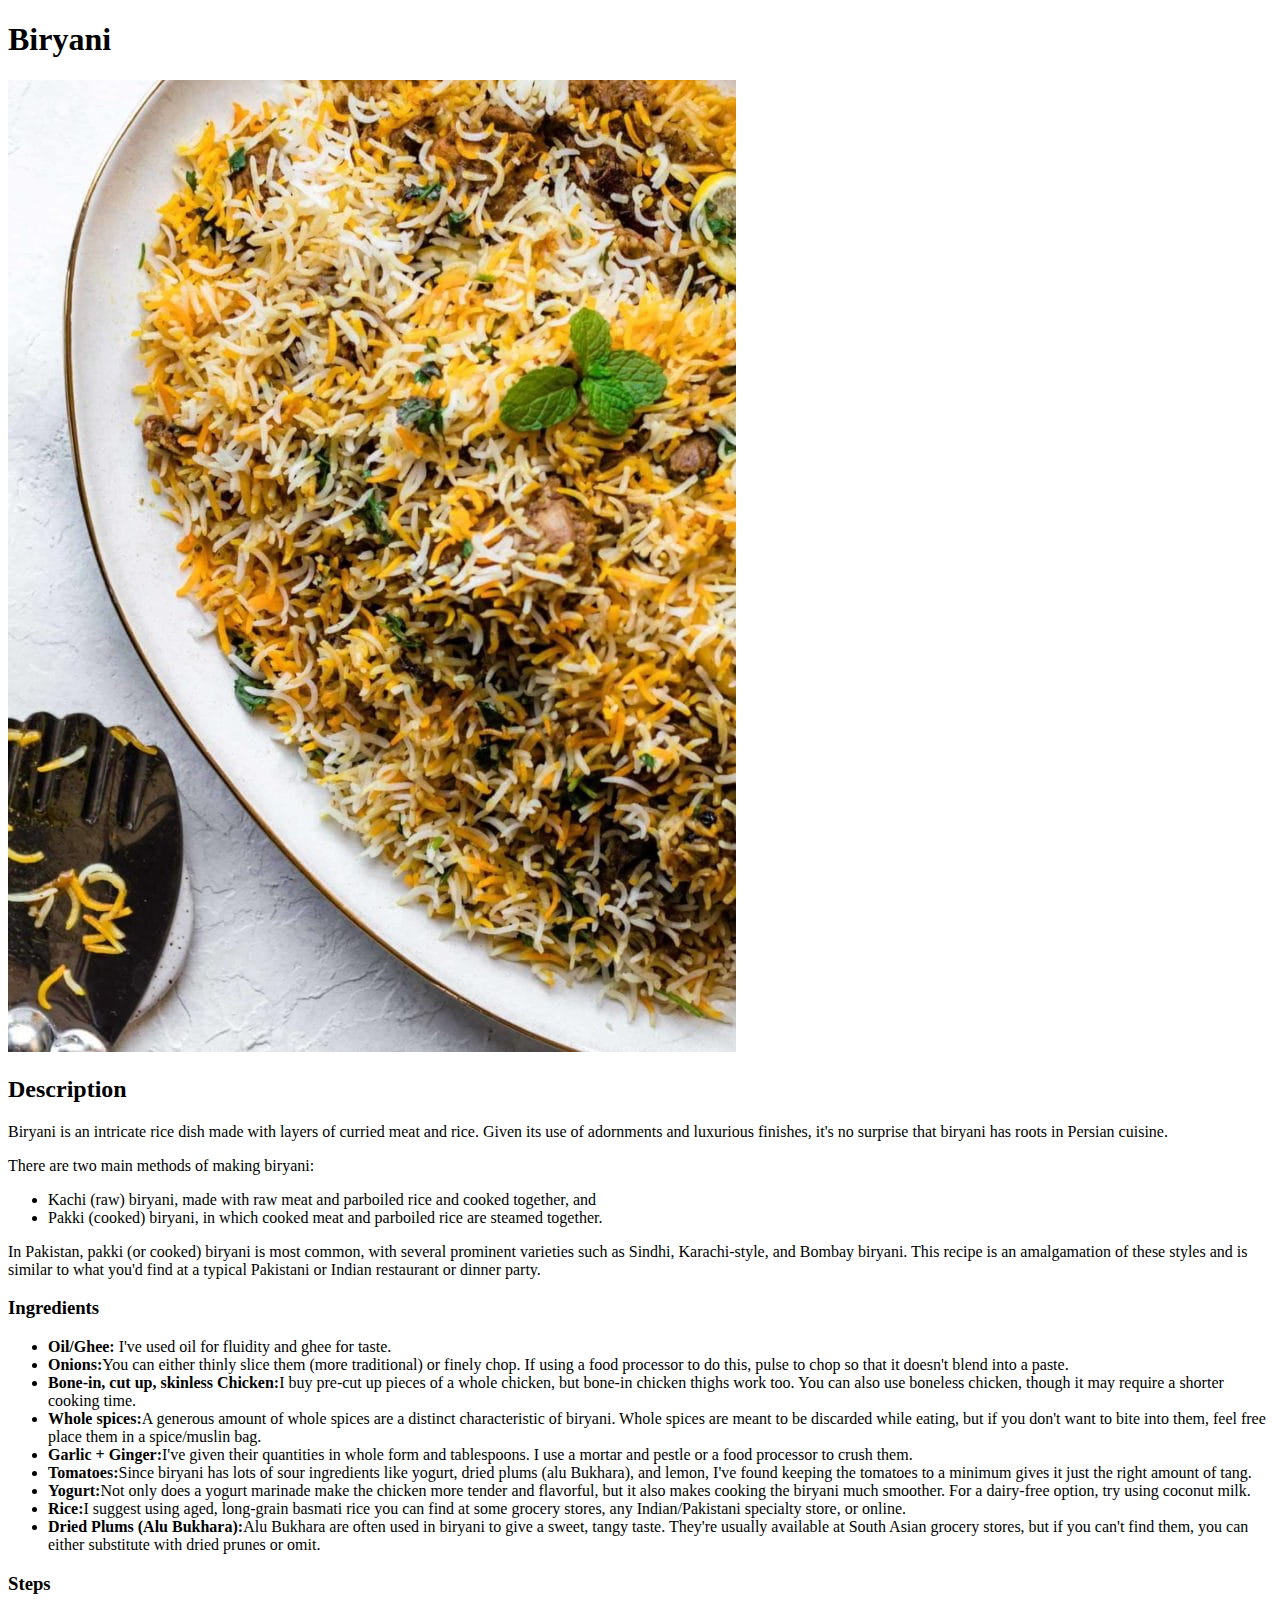
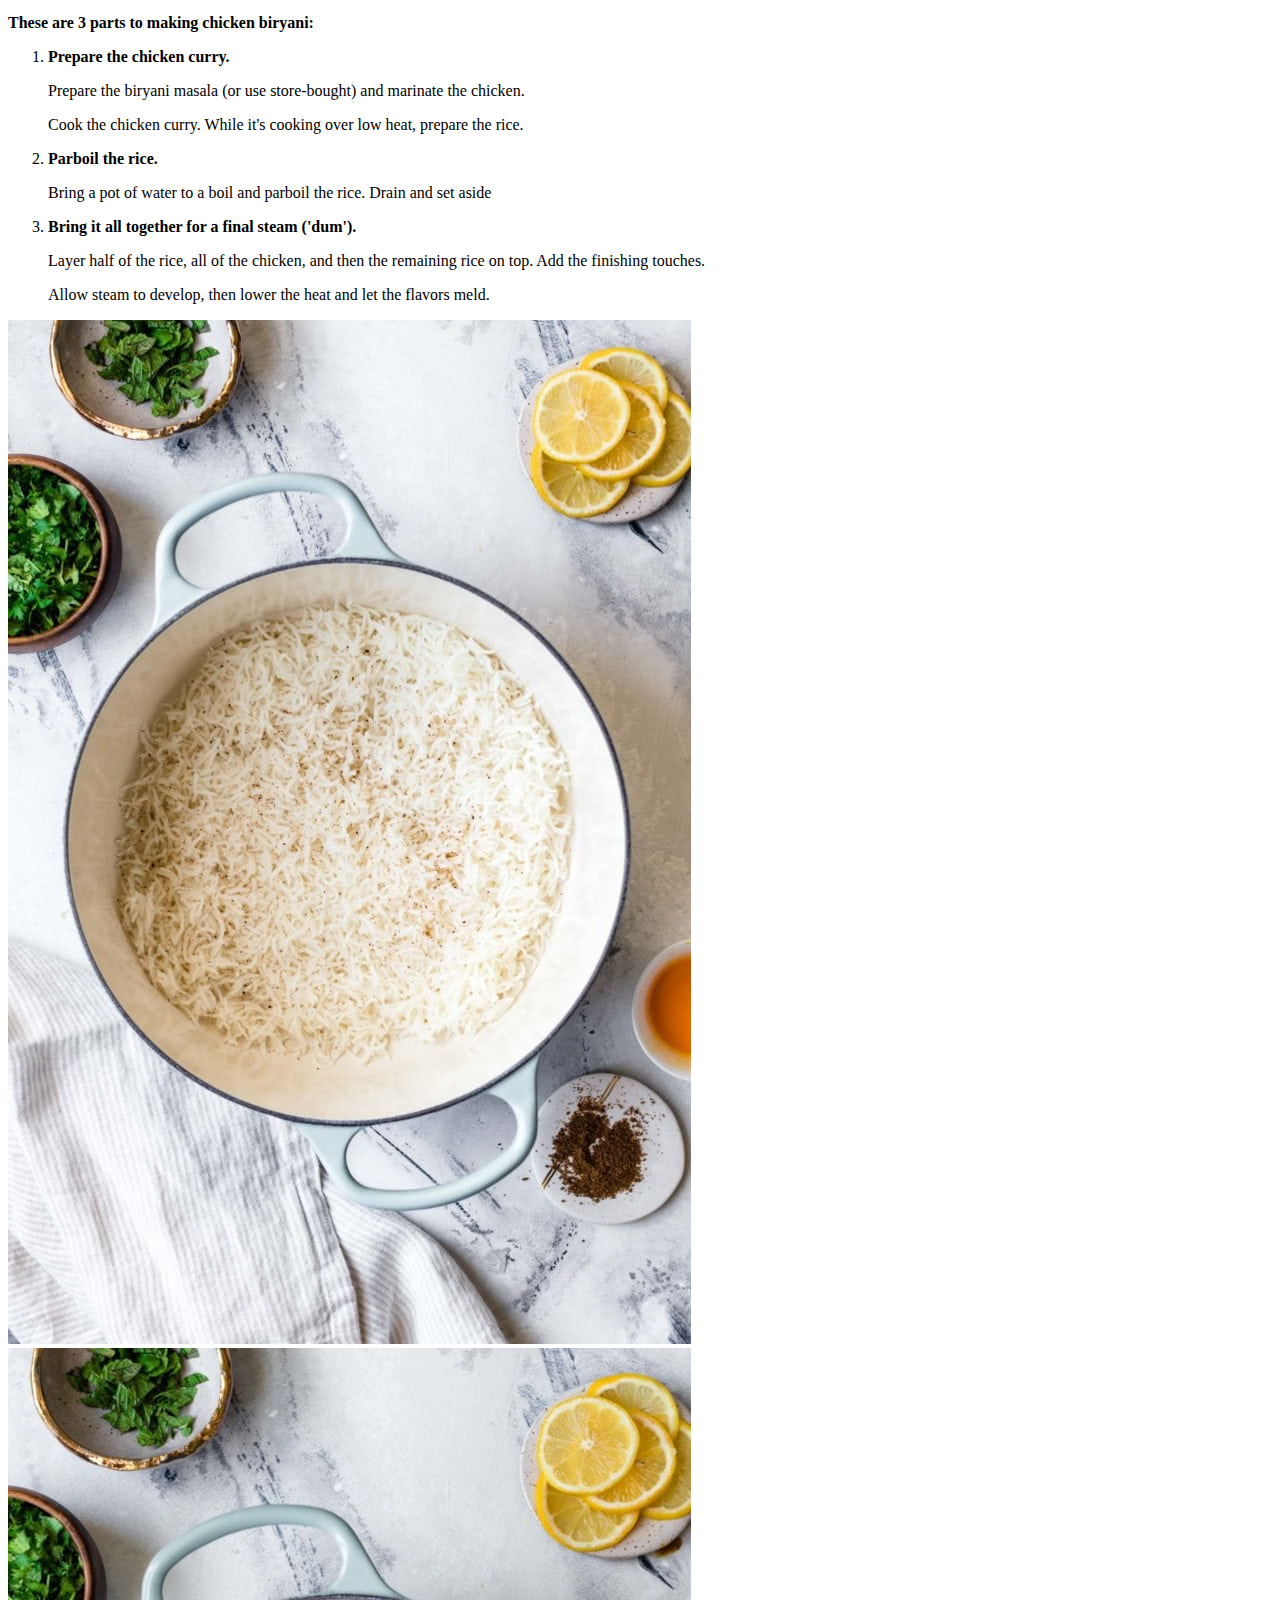
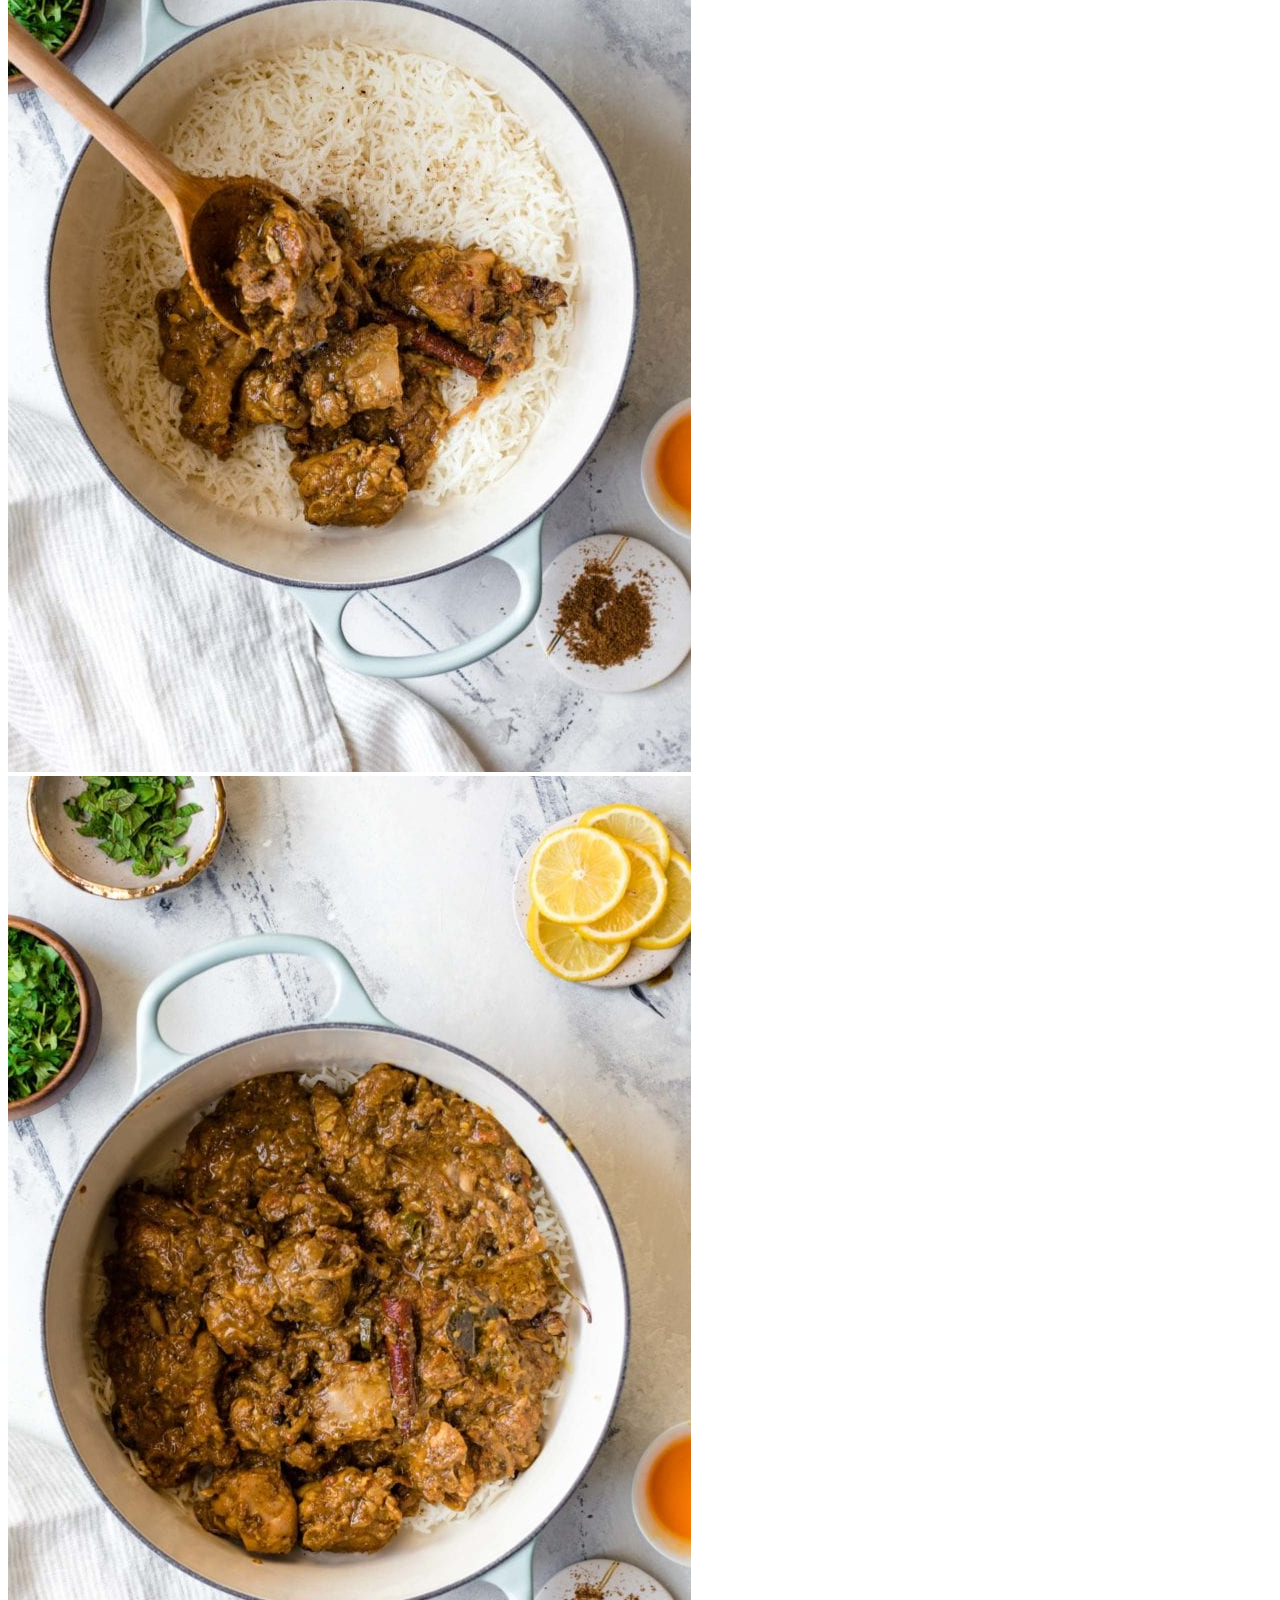
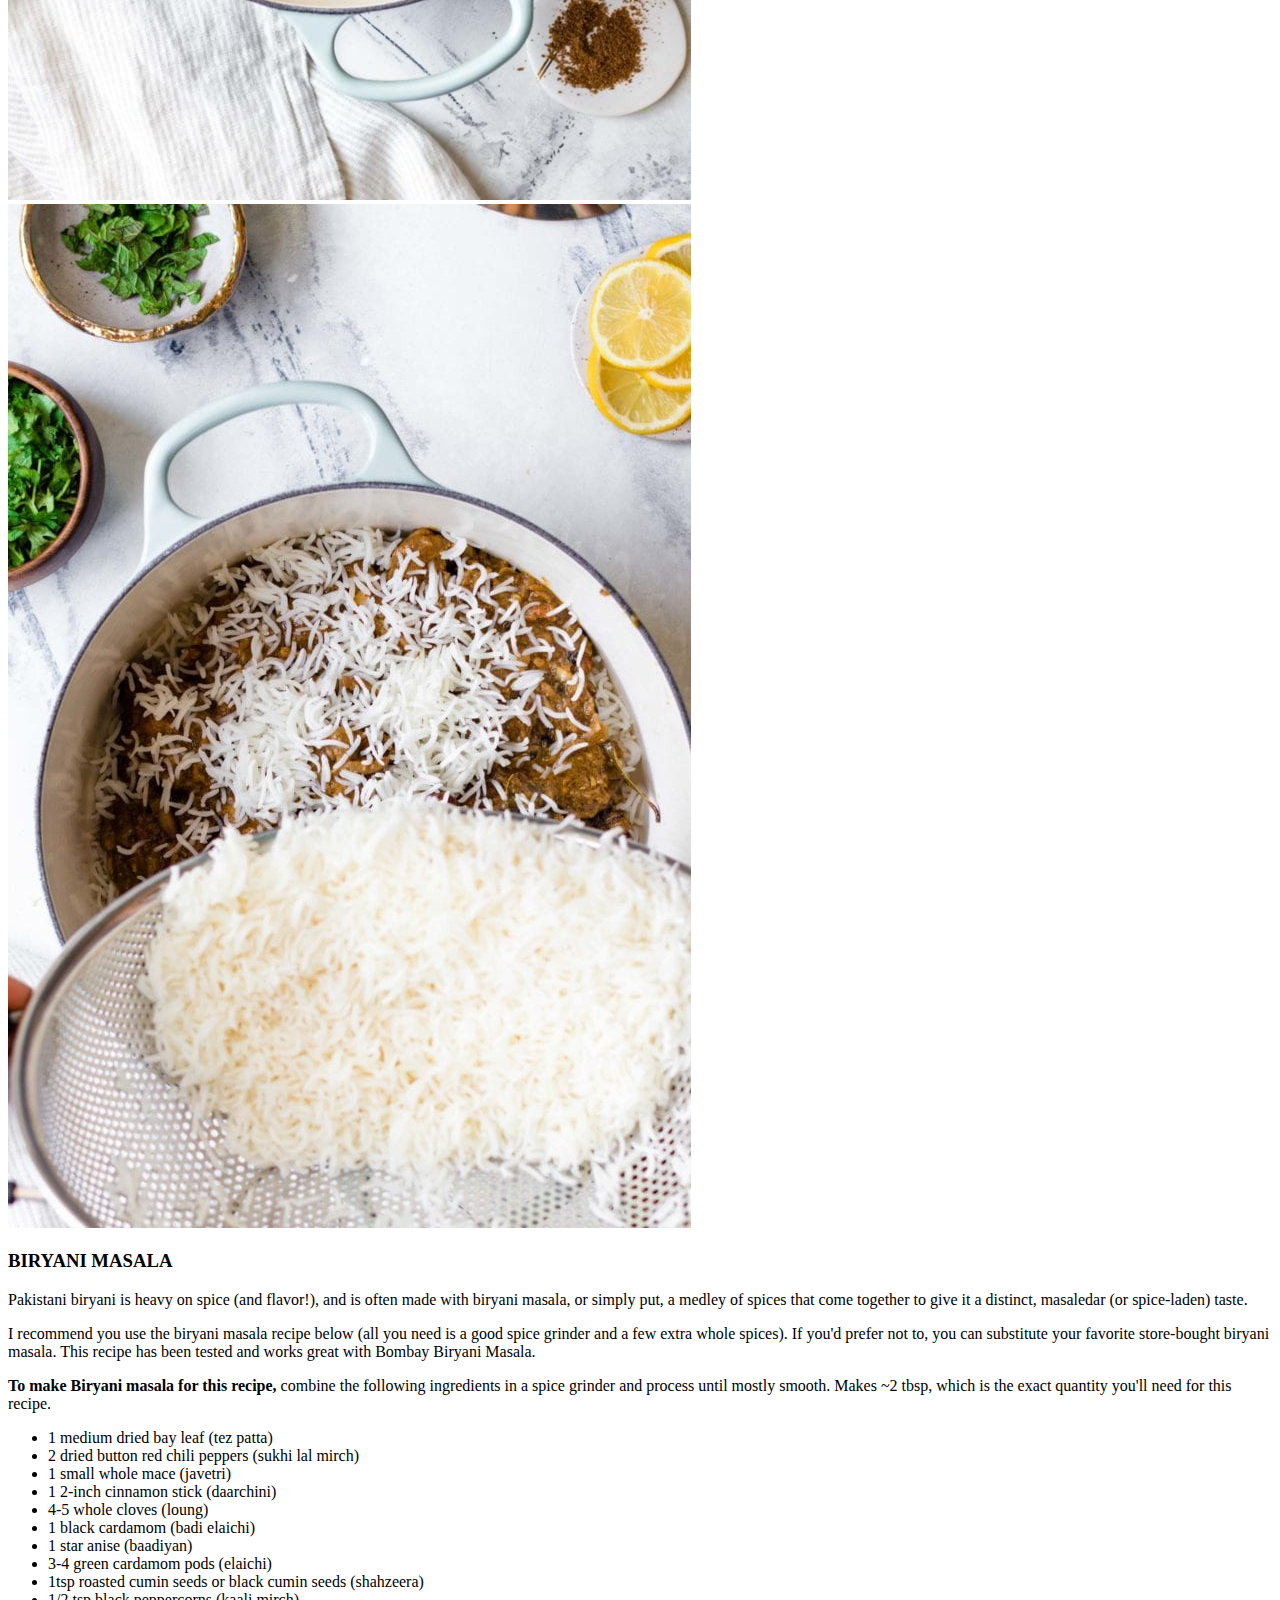
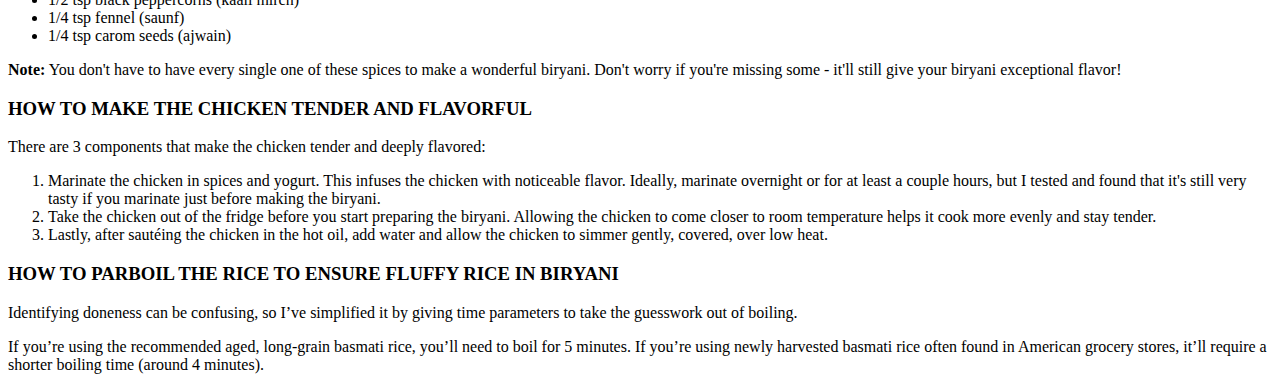
==== recipes/biryani.html @ 08fab1aa "Add Odin recipes project html files" ====
<!DOCTYPE html>
<html lang="en">
    <head>
        <meta charset="UTF-8">
        <title>Biryani Recipe</title>
    </head>
    <body>
        <h1>Biryani</h1>
        <img src="Biryani.jpg" alt="Pakistani Chicken Biryani">
        <h2>Description</h2>
        <p>Biryani is an intricate rice dish made with layers of curried meat and rice. Given its use of adornments and luxurious finishes, it's no surprise that biryani has roots in Persian cuisine.</p>
        <p>There are two main methods of making biryani:
            <ul>
                <li>Kachi (raw) biryani, made with raw meat and parboiled rice and cooked together, and</li>
                <li>Pakki (cooked) biryani, in which cooked meat and parboiled rice are steamed together.</li>
            </ul>
        </p>
        <p>In Pakistan, pakki (or cooked) biryani is most common, with several prominent varieties such as Sindhi, Karachi-style, and Bombay biryani. This recipe is an amalgamation of these styles and is similar to what you'd find at a typical Pakistani or Indian restaurant or dinner party.</p>
        <h3>Ingredients</h3>
        <ul>
            <li><strong>Oil/Ghee:</strong> I've used oil for fluidity and ghee for taste.</li>
            <li><strong>Onions:</strong>You can either thinly slice them (more traditional) or finely chop. If using a food processor to do this, pulse to chop so that it doesn't blend into a paste.</li>
            <li><strong>Bone-in, cut up, skinless Chicken:</strong>I buy pre-cut up pieces of a whole chicken, but bone-in chicken thighs work too. You can also use boneless chicken, though it may require a shorter cooking time.</li>
            <li><strong>Whole spices:</strong>A generous amount of whole spices are a distinct characteristic of biryani. Whole spices are meant to be discarded while eating, but if you don't want to bite into them, feel free place them in a spice/muslin bag.</li>
            <li><strong>Garlic + Ginger:</strong>I've given their quantities in whole form and tablespoons. I use a mortar and pestle or a food processor to crush them.</li>
            <li><strong>Tomatoes:</strong>Since biryani has lots of sour ingredients like yogurt, dried plums (alu Bukhara), and lemon, I've found keeping the tomatoes to a minimum gives it just the right amount of tang.</li>
            <li><strong>Yogurt:</strong>Not only does a yogurt marinade make the chicken more tender and flavorful, but it also makes cooking the biryani much smoother. For a dairy-free option, try using coconut milk.</li>
            <li><strong>Rice:</strong>I suggest using aged, long-grain basmati rice you can find at some grocery stores, any Indian/Pakistani specialty store, or online.</li>
            <li><strong>Dried Plums (Alu Bukhara):</strong>Alu Bukhara are often used in biryani to give a sweet, tangy taste. They're usually available at South Asian grocery stores, but if you can't find them, you can either substitute with dried prunes or omit.</li>
        </ul>
        <h3>Steps</h3>
        <strong>These are 3 parts to making chicken biryani:</strong>
        <ol>
            <li><strong>Prepare the chicken curry.</strong>
                <p>Prepare the biryani masala (or use store-bought) and marinate the chicken.</p>
                <p>Cook the chicken curry. While it's cooking over low heat, prepare the rice.</p>
            </li>
            <li><strong>Parboil the rice.</strong>
                <p>Bring a pot of water to a boil and parboil the rice. Drain and set aside</p>
            </li>
            <li><strong>Bring it all together for a final steam ('dum').</strong>
                <p>Layer half of the rice, all of the chicken, and then the remaining rice on top. Add the finishing touches.</p>                
                <p>Allow steam to develop, then lower the heat and let the flavors meld.</p>
            </li>
        </ol>
        <img src="Step1.jpg" alt="Step1">
        <img src="Step2.jpg" alt="Step2">
        <img src="Step3.jpg" alt="Step3">
        <img src="Step4.jpg" alt="Step4">
        <h3>BIRYANI MASALA</h3>
        <p>Pakistani biryani is heavy on spice (and flavor!), and is often made with biryani masala, or simply put, a medley of spices that come together to give it a distinct, masaledar (or spice-laden) taste.</p>
        <p>I recommend you use the biryani masala recipe below (all you need is a good spice grinder and a few extra whole spices). If you'd prefer not to, you can substitute your favorite store-bought biryani masala. This recipe has been tested and works great with Bombay Biryani Masala.</p>
        <p><strong>To make Biryani masala for this recipe,</strong> combine the following ingredients in a spice grinder and process until mostly smooth. Makes ~2 tbsp, which is the exact quantity you'll need for this recipe.</p>
        <ul>
            <li>1 medium dried bay leaf (tez patta)</li>
            <li>2 dried button red chili peppers (sukhi lal mirch)</li>
            <li>1 small whole mace (javetri)</li>
            <li>1 2-inch cinnamon stick (daarchini)</li>
            <li>4-5 whole cloves (loung)</li>
            <li>1 black cardamom (badi elaichi)</li>
            <li>1 star anise (baadiyan)</li>
            <li>3-4 green cardamom pods (elaichi)</li>
            <li>1tsp roasted cumin seeds or black cumin seeds (shahzeera)</li>
            <li>1/2 tsp black peppercorns (kaali mirch)</li>
            <li>1/4 tsp fennel (saunf)</li>
            <li>1/4 tsp carom seeds (ajwain)</li>
        </ul>
        <p><strong>Note:</strong> You don't have to have every single one of these spices to make a wonderful biryani. Don't worry if you're missing some - it'll still give your biryani exceptional flavor!</p>
        <h3>HOW TO MAKE THE CHICKEN TENDER AND FLAVORFUL</h3>
        <p>There are 3 components that make the chicken tender and deeply flavored:
            <ol>
                <li>Marinate the chicken in spices and yogurt. This infuses the chicken with noticeable flavor. Ideally, marinate overnight or for at least a couple hours, but I tested and found that it's still very tasty if you marinate just before making the biryani.</li>
                <li>Take the chicken out of the fridge before you start preparing the biryani. Allowing the chicken to come closer to room temperature helps it cook more evenly and stay tender.</li>
                <li>Lastly, after sautéing the chicken in the hot oil, add water and allow the chicken to simmer gently, covered, over low heat.</li>
            </ol>
        </p>
        <h3>HOW TO PARBOIL THE RICE TO ENSURE FLUFFY RICE IN BIRYANI</h3>
        <p>Identifying doneness can be confusing, so I’ve simplified it by giving time parameters to take the guesswork out of boiling.</p>
        <p>If you’re using the recommended aged, long-grain basmati rice, you’ll need to boil for 5 minutes. If you’re using newly harvested basmati rice often found in American grocery stores, it’ll require a shorter boiling time (around 4 minutes).</p>
    </body>
</html>
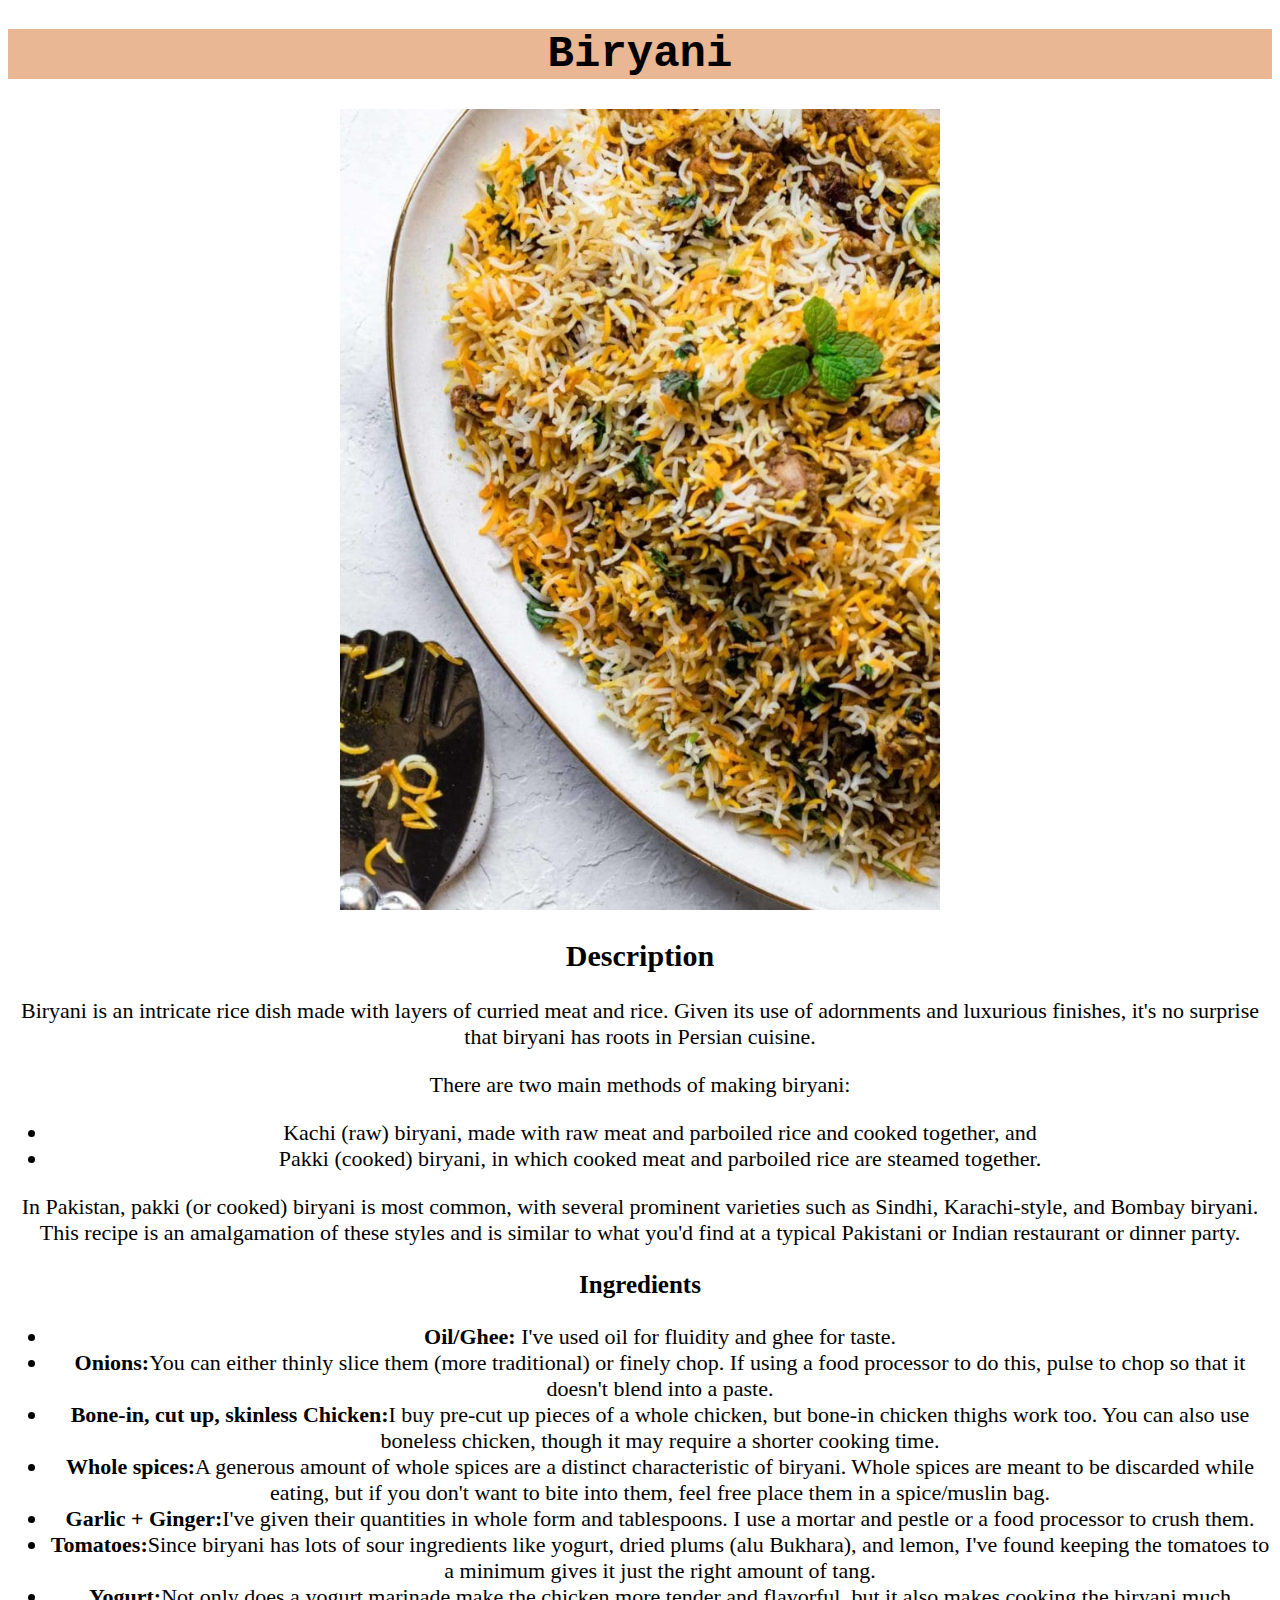
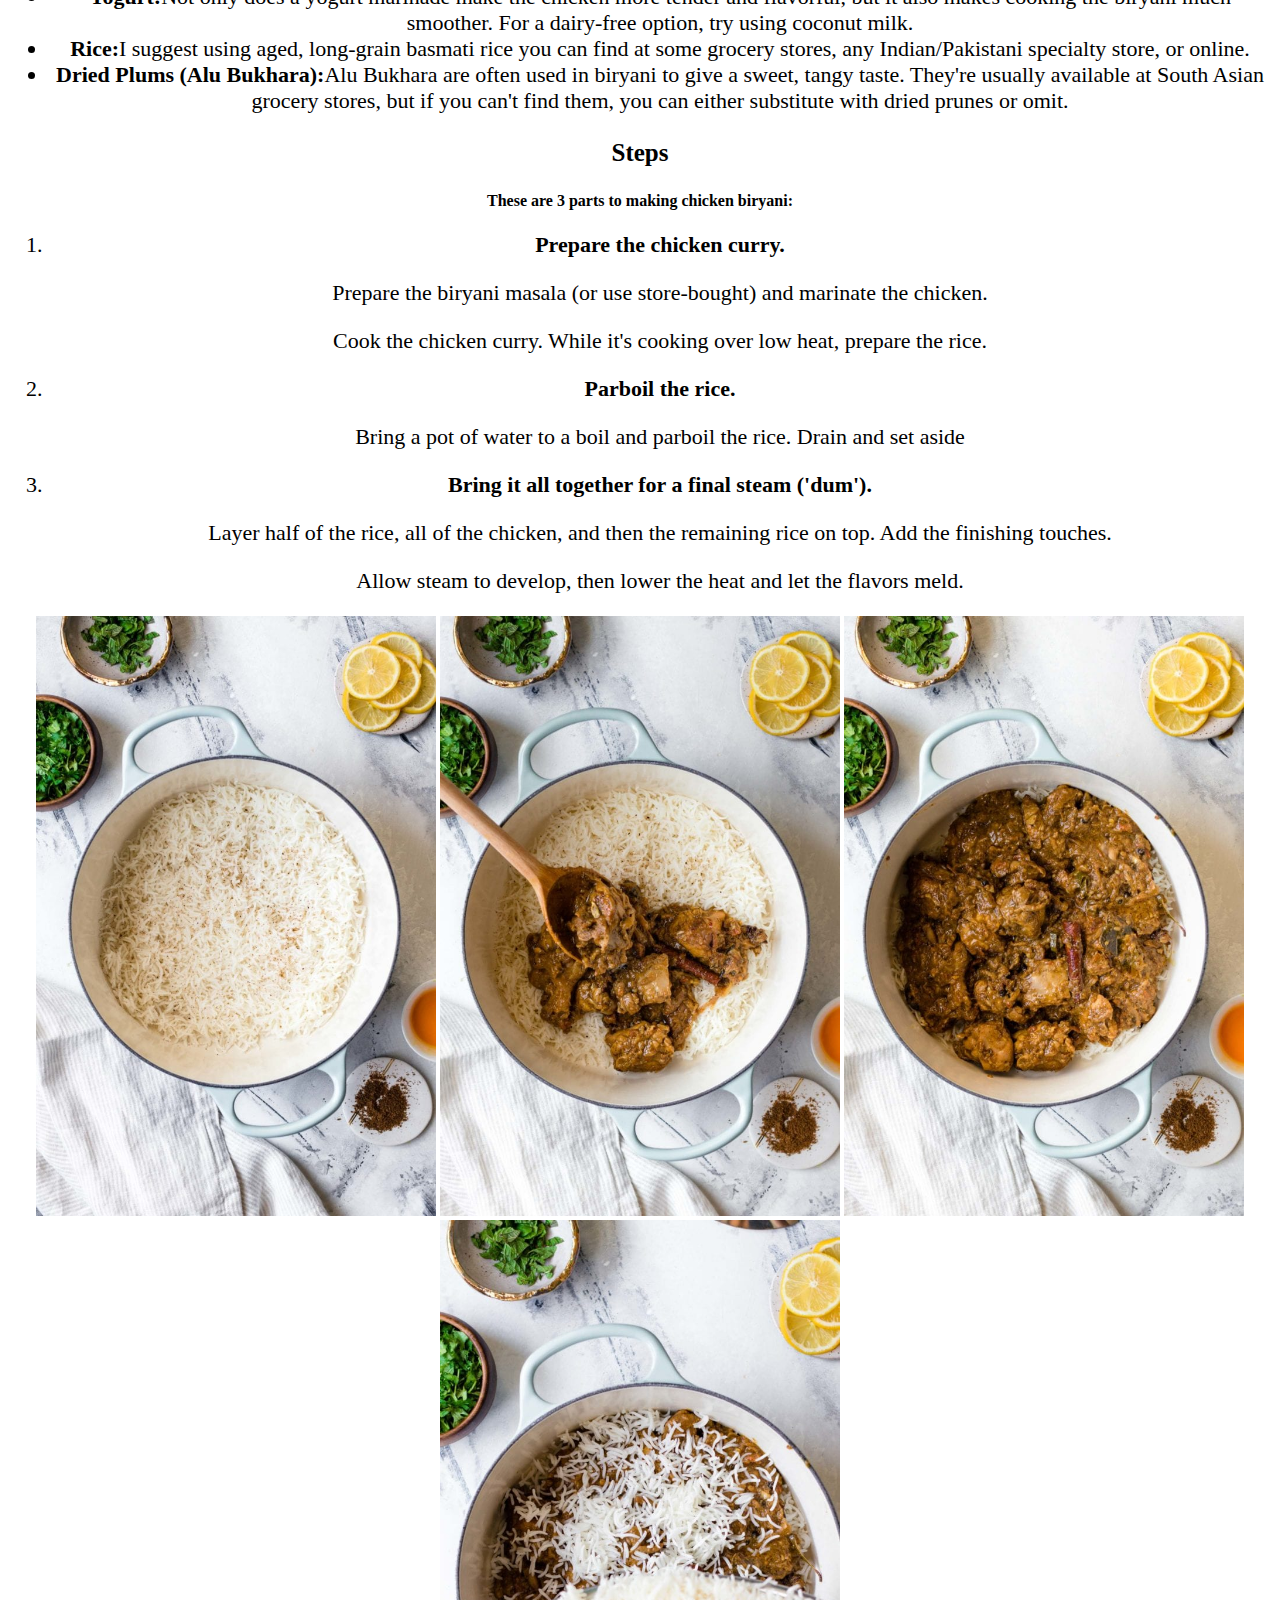
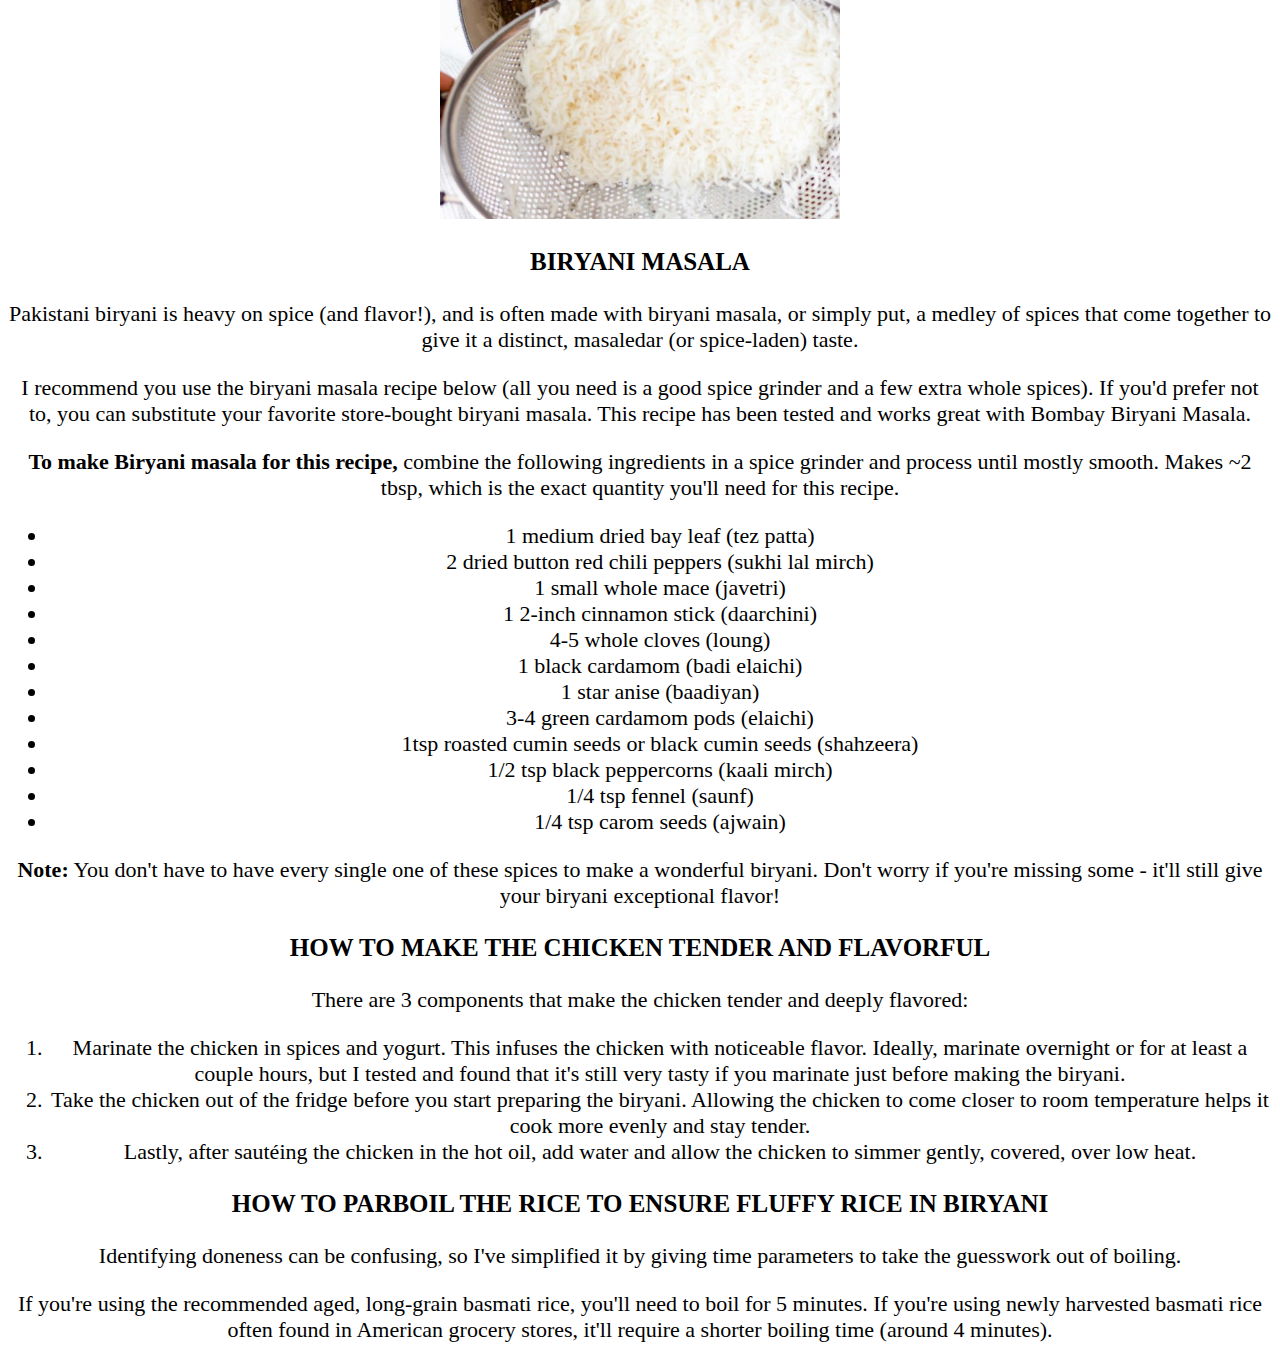
==== commit a23d703e: "use external css" ====
--- a/recipes/biryani.html
+++ b/recipes/biryani.html
@@ -3,10 +3,11 @@
     <head>
         <meta charset="UTF-8">
         <title>Biryani Recipe</title>
+        <link rel="stylesheet" href="recipes.css">
     </head>
     <body>
         <h1>Biryani</h1>
-        <img src="Biryani.jpg" alt="Pakistani Chicken Biryani">
+        <img id="img1" src="Biryani.jpg" alt="Pakistani Chicken Biryani">
         <h2>Description</h2>
         <p>Biryani is an intricate rice dish made with layers of curried meat and rice. Given its use of adornments and luxurious finishes, it's no surprise that biryani has roots in Persian cuisine.</p>
         <p>There are two main methods of making biryani:
@@ -43,10 +44,10 @@
                 <p>Allow steam to develop, then lower the heat and let the flavors meld.</p>
             </li>
         </ol>
-        <img src="Step1.jpg" alt="Step1">
-        <img src="Step2.jpg" alt="Step2">
-        <img src="Step3.jpg" alt="Step3">
-        <img src="Step4.jpg" alt="Step4">
+        <img class="imgs" src="Step1.jpg" alt="Step1">
+        <img class="imgs" src="Step2.jpg" alt="Step2">
+        <img class="imgs" src="Step3.jpg" alt="Step3">
+        <img class="imgs" src="Step4.jpg" alt="Step4">
         <h3>BIRYANI MASALA</h3>
         <p>Pakistani biryani is heavy on spice (and flavor!), and is often made with biryani masala, or simply put, a medley of spices that come together to give it a distinct, masaledar (or spice-laden) taste.</p>
         <p>I recommend you use the biryani masala recipe below (all you need is a good spice grinder and a few extra whole spices). If you'd prefer not to, you can substitute your favorite store-bought biryani masala. This recipe has been tested and works great with Bombay Biryani Masala.</p>
@@ -75,7 +76,7 @@
             </ol>
         </p>
         <h3>HOW TO PARBOIL THE RICE TO ENSURE FLUFFY RICE IN BIRYANI</h3>
-        <p>Identifying doneness can be confusing, so I’ve simplified it by giving time parameters to take the guesswork out of boiling.</p>
-        <p>If you’re using the recommended aged, long-grain basmati rice, you’ll need to boil for 5 minutes. If you’re using newly harvested basmati rice often found in American grocery stores, it’ll require a shorter boiling time (around 4 minutes).</p>
+        <p>Identifying doneness can be confusing, so I've simplified it by giving time parameters to take the guesswork out of boiling.</p>
+        <p>If you're using the recommended aged, long-grain basmati rice, you'll need to boil for 5 minutes. If you're using newly harvested basmati rice often found in American grocery stores, it'll require a shorter boiling time (around 4 minutes).</p>
     </body>
 </html>--- a/recipes/recipes.css
+++ b/recipes/recipes.css
@@ -0,0 +1,33 @@
+body{
+   
+    background-image: url(https://preview.pixlr.com/images/800wm/100/1/1001152062.jpg);
+    text-align: center;
+}
+h1{
+font-family: 'Brush Script MT', 'Courier New', Courier, monospace;
+font-size: 44px;
+background-color: rgba(210, 105, 30, 0.479);
+}
+
+h2{
+    font-size: 30px;
+}
+
+h3{
+    font-size: 25px;
+}
+
+p, ul, ol{
+    font-size: 22px;
+    font-weight: 500;
+}
+
+#img1, #img2, #img3{
+    width: 600px;
+    height: auto;
+}
+.imgs{
+    width: 400px;
+    height: auto;
+}
+
